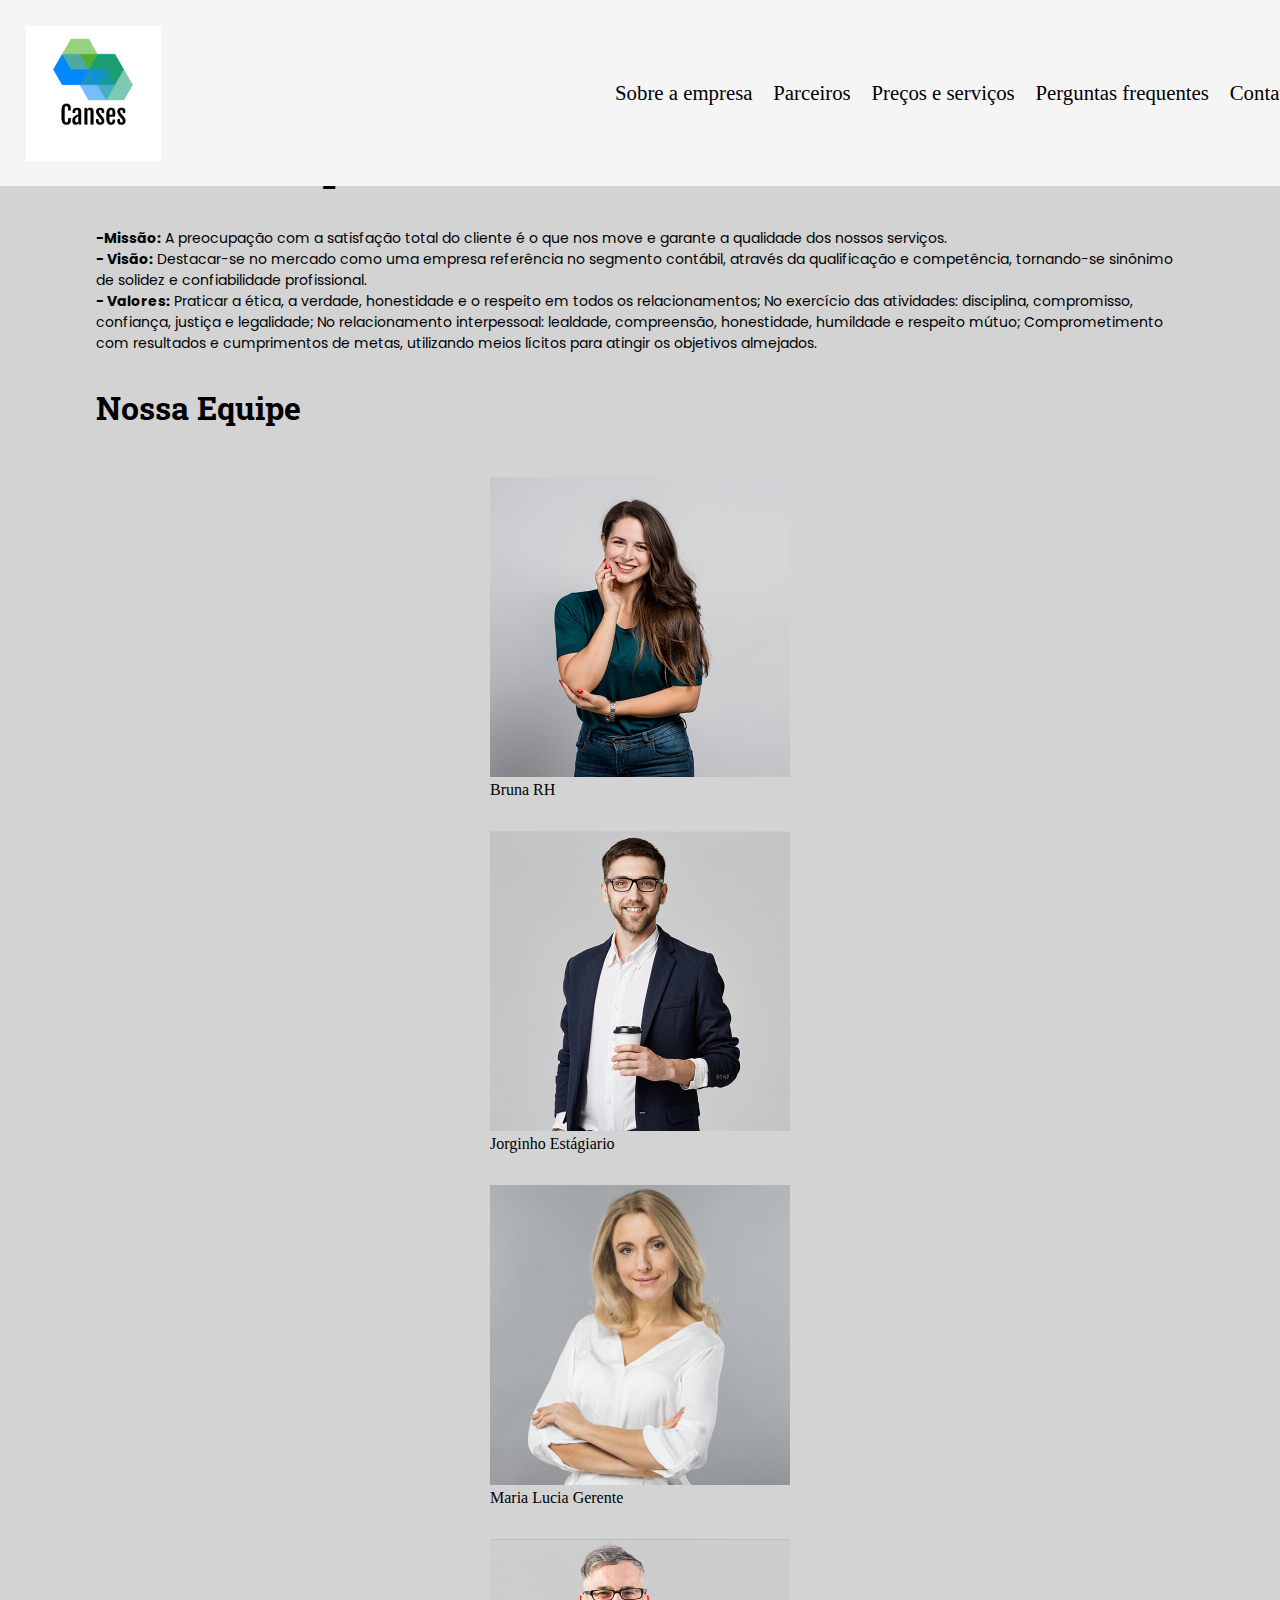
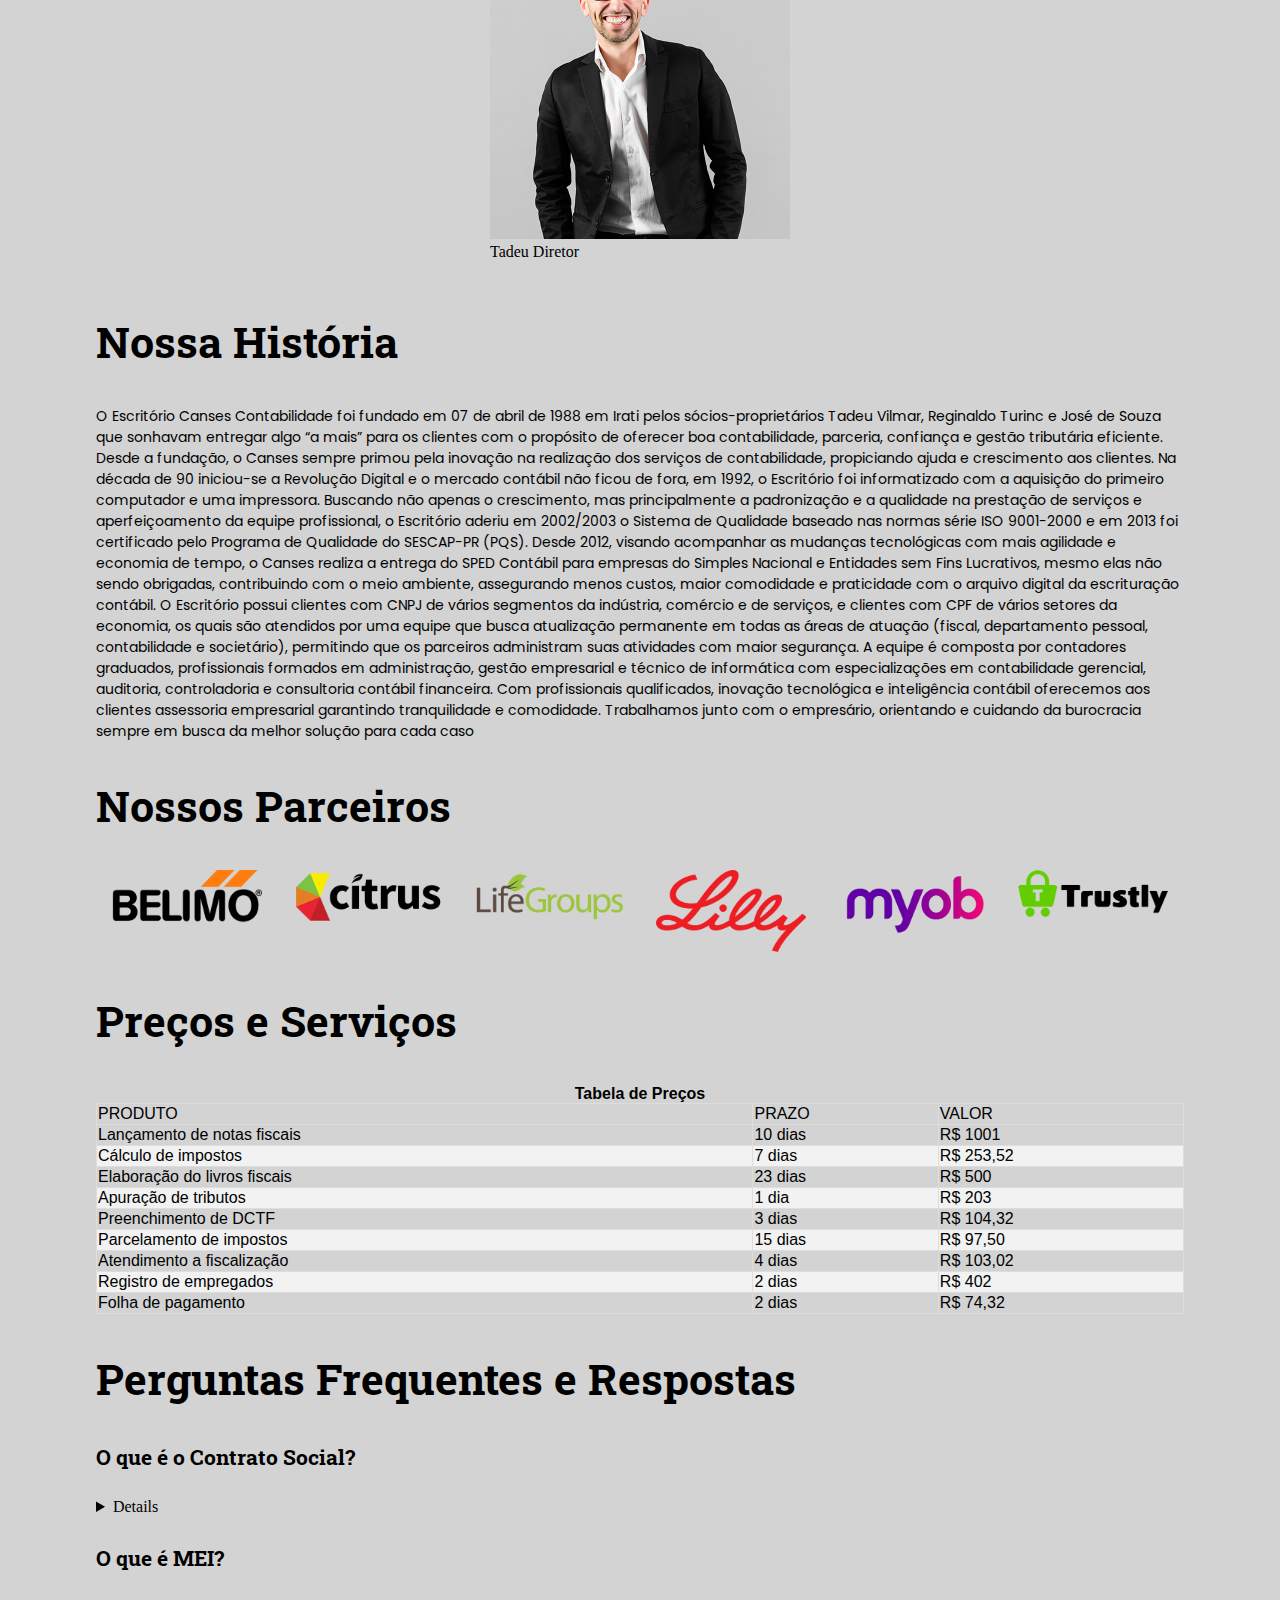
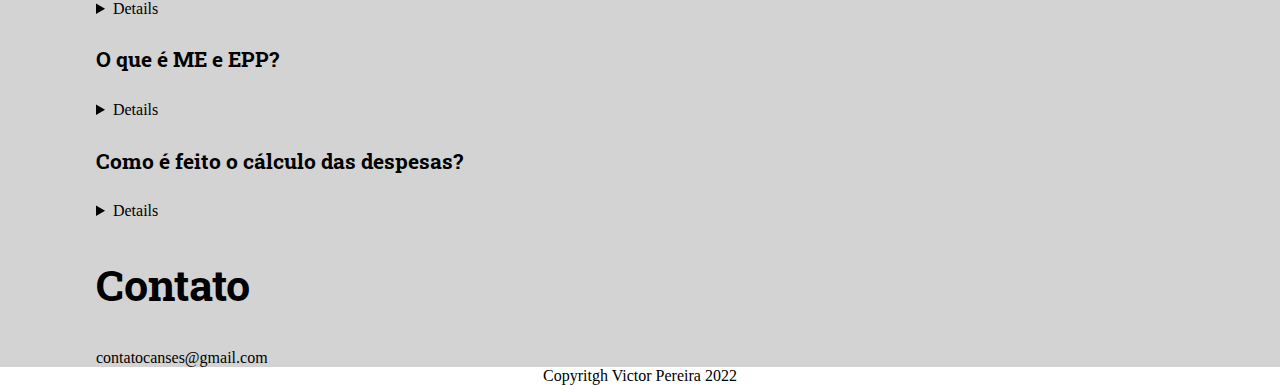
==== proejto final.html @ e2a0a749 "atualizando o projeto" ====
<!DOCTYPE html>
<html lang="pt-Br">
<head>
	<meta charset="UTF-8">
	<meta name="viewport" content="width=device-width, initial-scale=1.0">
	<title>CansesLtda</title>
	<link rel="icon"  href="img/Logo/icone.ico" type="image/icon type">
	<link rel="stylesheet" type="text/css" href="style.css">
</head>
<body>
	<!--Começo do Header-->
	<header>
		<!--Logo da empresa -->
		<img src="img/Logo/logo.png" alt="">
		<nav>
			<ul>
				<li><a href="#home">Sobre a empresa</a></li>
				<li><a href="#clientesParceiros">Parceiros</a></li>
				<li><a href="#preços">Preços e serviços</a></li>
				<li><a href="#faq">Perguntas frequentes</a></li>
				<li><a href="#contato">Contato</a></li>
			</ul>
		</nav>
	</header>
	<!--Fim do header -->
	<!--Sobre a empresa -->
	<main id="home">
		<h2>Sobre a empresa</h2>
		<p> <strong>-Missão:</strong> A preocupação com a satisfação total do cliente é o que nos move e garante
			a qualidade dos nossos serviços.<br>
			<strong>- Visão:</strong> Destacar-se no mercado como uma empresa referência no segmento
			contábil, através da qualificação e competência, tornando-se sinônimo de solidez e
			confiabilidade profissional.<br>
			<strong>- Valores:</strong> Praticar a ética, a verdade, honestidade e o respeito em todos os
			relacionamentos; No exercício das atividades: disciplina, compromisso, confiança,
			justiça e legalidade; No relacionamento interpessoal: lealdade, compreensão,
			honestidade, humildade e respeito mútuo; Comprometimento com resultados e
		cumprimentos de metas, utilizando meios lícitos para atingir os objetivos almejados.</p>
		<h3>Nossa Equipe</h3>
		<div class="fotos">
			<figure>
				<img class="pessoas" src="img/Equipe/Bruna.jpeg" alt="Bruna">
				<figcaption>Bruna RH</figcaption>
			</figure>
			<figure>
				<img class="pessoas" src="img/Equipe/Jorginho.jpeg" alt="Jorginho">
				<figcaption>Jorginho Estágiario</figcaption>
			</figure>
			<figure>
				<img class="pessoas" src="img/Equipe/Maria Lucia.jpeg" alt="Maria Lucia">
				<figcaption>Maria Lucia Gerente</figcaption>
			</figure>
			<figure>
				<img class="pessoas" src="img/Equipe/Tadeu.jpeg" alt="Tadeu">
				<figcaption>Tadeu Diretor</figcaption>
			</figure>
		</div>	
	<!--Fim sobre a empresa -->

	<!--Área da historia da empresa -->
	<section id="historia">
		<h2>Nossa História</h2>
		<p> O Escritório Canses Contabilidade foi fundado em 07 de abril de 1988 em Irati pelos
			sócios-proprietários Tadeu Vilmar, Reginaldo Turinc e José de Souza que sonhavam
			entregar algo “a mais” para os clientes com o propósito de oferecer boa contabilidade,
			parceria, confiança e gestão tributária eficiente.
			Desde a fundação, o Canses sempre primou pela inovação na realização dos serviços de
			contabilidade, propiciando ajuda e crescimento aos clientes. Na década de 90 iniciou-se a
			Revolução Digital e o mercado contábil não ficou de fora, em 1992, o Escritório foi
			informatizado com a aquisição do primeiro computador e uma impressora.
			Buscando não apenas o crescimento, mas principalmente a padronização e a qualidade na
			prestação de serviços e aperfeiçoamento da equipe profissional, o Escritório aderiu em
			2002/2003 o Sistema de Qualidade baseado nas normas série ISO 9001-2000 e em 2013
			foi certificado pelo Programa de Qualidade do SESCAP-PR (PQS).
			Desde 2012, visando acompanhar as mudanças tecnológicas com mais agilidade e
			economia de tempo, o Canses realiza a entrega do SPED Contábil para empresas do
			Simples Nacional e Entidades sem Fins Lucrativos, mesmo elas não sendo obrigadas,
			contribuindo com o meio ambiente, assegurando menos custos, maior comodidade e
			praticidade com o arquivo digital da escrituração contábil.
			O Escritório possui clientes com CNPJ de vários segmentos da indústria, comércio e de
			serviços, e clientes com CPF de vários setores da economia, os quais são atendidos por
			uma equipe que busca atualização permanente em todas as áreas de atuação (fiscal,
			departamento pessoal, contabilidade e societário), permitindo que os parceiros administram
			suas atividades com maior segurança.
			A equipe é composta por contadores graduados, profissionais formados em administração,
			gestão empresarial e técnico de informática com especializações em contabilidade
			gerencial, auditoria, controladoria e consultoria contábil financeira.
			Com profissionais qualificados, inovação tecnológica e inteligência contábil oferecemos aos
			clientes assessoria empresarial garantindo tranquilidade e comodidade. Trabalhamos junto
			com o empresário, orientando e cuidando da burocracia sempre em busca da melhor
		solução para cada caso</p>
	</section>
	<!--Fim da área da historia da empresa -->

	<!--Área de Clientes Parceiros -->
	<section>
		<h2>Nossos Parceiros</h2>
		<article id="clientesParceiros">
			<a target="_blank" href="https://www.belimo.com/"><img src="img/Clientes/Belimo.png" alt="" class="parceiros"></a>
			<a target="_blank" href=" https://citrus.cx/"><img src="img/Clientes/Citrus.png" alt="" class="parceiros"></a>
			<a target="_blank" href="https://www.life.church/lifegroups/"><img src="img/Clientes/Life Groups.png" alt="" class="parceiros"></a>
			<a target="_blank" href="https://www.lilly.com.br/"><img src="img/Clientes/Lilly.png" alt="" class="parceiros"></a>
			<a target="_blank" href="https://www.myob.com/au"><img src="img/Clientes/Myob.png" alt="" class="parceiros"></a>
			<a target="_blank" href="https://www.trustly.net/pt-BR"><img src="img/Clientes/Trustly.png" alt="" class="parceiros"></a>
		</article>
	</section>
	<!--Fim da área de Clientes Parceiros -->

	<!--Área de preços da empresa -->
	<section id="preços" style="align-content: center;">
		<h2>Preços e Serviços</h2>
		<table border="1" >
			<caption><strong>Tabela de Preços</strong></caption>
			<thead>
				<tr>
					<td>PRODUTO</td>
					<td>PRAZO</td>
					<td>VALOR</td>
				</tr>
			</thead>
			<tbody>
				<tr>
					<td>Lançamento de notas fiscais</td>
					<td>10 dias</td>
					<td>R$ 1001</td>
				</tr>
				<tr>
					<td>Cálculo de impostos</td>
					<td>7 dias</td>
					<td>R$ 253,52</td>
				</tr>
				<tr>
					<td>Elaboração do livros fiscais</td>
					<td>23 dias</td>
					<td>R$ 500</td>
				</tr>
				<tr>
					<td>Apuração de tributos</td>
					<td>1 dia</td>
					<td>R$ 203</td>
				</tr>
				<tr>
					<td>Preenchimento de DCTF</td>
					<td>3 dias</td>
					<td>R$ 104,32</td>
				</tr>
				<tr>
					<td>Parcelamento de impostos</td>
					<td>15 dias</td>
					<td>R$ 97,50</td>
				</tr>
				<tr>
					<td>Atendimento a fiscalização</td>
					<td>4 dias</td>
					<td>R$ 103,02</td>
				</tr>
				<tr>
					<td>Registro de empregados</td>
					<td>2 dias</td>
					<td>R$ 402</td>
				</tr>
				<tr>
					<td>Folha de pagamento</td>
					<td>2 dias</td>
					<td>R$ 74,32</td>
				</tr>
			</tbody>
		</table>
	</section>
	<!--Fim da área de preços da empresa -->

	<!--Área de perguntas frequentes -->
	<section id="faq">
		<h2>Perguntas Frequentes e Respostas</h2>
		<!--Usando Sumary e detail para fazer o efeito Sanfona no site, o summary mostra o títuto e o details mostra o botão -->
		<summary>
			<h4>O que é o Contrato Social?</h4>
		</summary>
		
		<details>
			<p>O contrato social é o primeiro passo, ele deve ser elaborado de maneira meticulosa, para
				não haver nenhum erro. No contrato social irão informações como:
				Definir o tipo da empresa – O nome, endereço, atividade que realiza, entre outros detalhes.<br>
				Definição do CNAE – Este passo é fundamental. A definição do CNAE influi diretamente na
				tributação da empresa, sendo decisivo em processos como licitações.<br>
				Descrição dos Sócios – Quem são os sócios e quais as atribuições de cada um?<br>
				Fechamento do Capital Social – Qual será o total de investimento inicial em sua empresa?<br>
				E como cada sócio arcará com as despesas? Lembrando que é recomendado um
			investimento igual entre os sócios</p>
		</details>
		<summary>
			<h4>O que é MEI?</h4>
		</summary>
		<details>
			<p>O MEI ou Micro Empreendedor Individual é indicado para quem deseja trabalhar sozinho. O
				exemplo mais comum são os prestadores de serviço. Essa modalidade só permite a
			contratação de um funcionário.</p>
		</details>
		<summary>
			<h4>O que é ME e EPP?</h4>
		</summary>
		<details>
			<p>As Micro-Empresas ou ME e as Empresas de Pequeno Porte ou EPP são modalidades com
				arrecadações maiores, variando entre uma receita anual de R$ 60.000,01 até R$
			3.600.000,00. Nelas é possível contratar mais de um funcionário.</p>
		</details>
		<summary>
			<h4>Como é feito o cálculo das despesas?</h4>
		</summary>
		<details>
			<p>O cálculo das despesas não deve levar em conta apenas salários e aluguel. É necessário
				elaborar uma planilha que contenha informações referentes aos gastos mensais, identificar
				quais são as despesas fixas e variáveis.
			A partir dai, é feito todo um planejamento para otimizar o dinheiro da sua empresa.</p>
		</details>
	</section>
	<!--Fim da área de perguntas frequentes -->

	<!--Área de contato -->
	<section id="contato">
		<h2>Contato</h2>
		<a target="_blank" href="contatocanses@gmail.com">contatocanses@gmail.com</a>
		<form></form>
	</section>	
	<!--Fim da área de contato -->
</main>
	<footer>Copyritgh Victor Pereira 2022</footer>
</body>
</html>
---- style.css ----
/* Importação de fontes */
@import url('https://fonts.googleapis.com/css2?family=Baloo+Bhaijaan+2:wght@600&family=Dosis:wght@800&family=Poppins:wght@700&family=Roboto+Serif:opsz,wght@8..144,300&family=Roboto+Slab:wght@500;700&display=swap');

@import url('https://fonts.googleapis.com/css2?family=Baloo+Bhaijaan+2:wght@600&family=Dosis:wght@800&family=Poppins&display=swap');

/* Reset */
body {
	margin: 0px;
	padding: 0px;
	box-sizing: border-box;
	margin-top: 15vh;
}

body {
	background-color: lightgrey;

}

/* Mudando o header para Flex-box para alinhar o nav e o logo da empresa dentro do header. Também colocando os atributos position fixed, z-idex para deixar o navbar sempre no topo */
header {
	/*Organizando os itens dentro do header */
	display: flex;
	flex-direction: row;
	justify-content: space-between;
	background-color: whitesmoke;
	align-items: center;
	/*Deixando o header sempre no topo, mesmo quando rola a página */
	position: fixed;
	top: 0;
	z-index: 1000;
	/* Regras de layout*/
	padding: 2%;
	width: 100%;


}

/* Definido o tamanho do logo */
header img {
	max-height: 15vh;
	max-width: 15vw;
}

/* Flexbox dentro do flexbox pra organizar os itens dentro da ul*/
nav ul {
	display: flex;
	flex-direction: row;
	justify-content: space-around;
	list-style: none;
	margin: 0;
	padding: 0;

}

/*Espaçamento do li */
nav li {

	padding-right: 1em;
	font-size: 1.3rem;
}

nav li:last-child {
	margin-right: 0;
	padding-right: 10px;
	/* Remova a margem direita do último item */
}

/* div em volta do body excluindo o header */

main {
	margin: 0 auto;
	/* Centraliza o conteúdo */
	padding: 0 5%;
	/* Adiciona margem de sangria nas laterais */
	max-width: 85vw;
}

/* Mudando as config da fonte */
h2 {
	font-family: Roboto Slab;
	font-size: 2.7rem;
}

h3 {
	font-family: Roboto Slab;
	font-size: 2.0rem;
}

h4 {
	font-family: Roboto Slab;
	font-size: 1.3rem;
}

p {
	font-size: 14px;
	font-family: Poppins;
}

.fotos {
	display: flex;
	flex-direction: column;
	align-items: center;
	max-width: 100vw;
}

/* Imagem dos funcionarios */
.pessoas {
	height: 300px;
	width: auto;
}

.parceiros {
	width: 150px;
	height: auto;

}

#clientesParceiros {
	display: flex;
	flex-direction: row;
	justify-content: space-around;
}

table {
	font-family: Arial, Helvetica, sans-serif;
	width: 100%;
	border-collapse: collapse;
	padding: 8px;
	border: 1px solid #ddd;

}

table tr:nth-child(even) {
	background-color: #f2f2f2;
}

table tr:hover {
	background-color: #ddd;
}

table th {
	padding-top: 12px;
	padding-bottom: 12px;
	text-align: left;
	background-color: #04AA6D;
	color: white;
}

a {
	text-decoration: none;
	color: black;
}

a:hover {
	font-size: 1.2em;
}

footer {
	background-color: #fff;
	text-align: center;
}
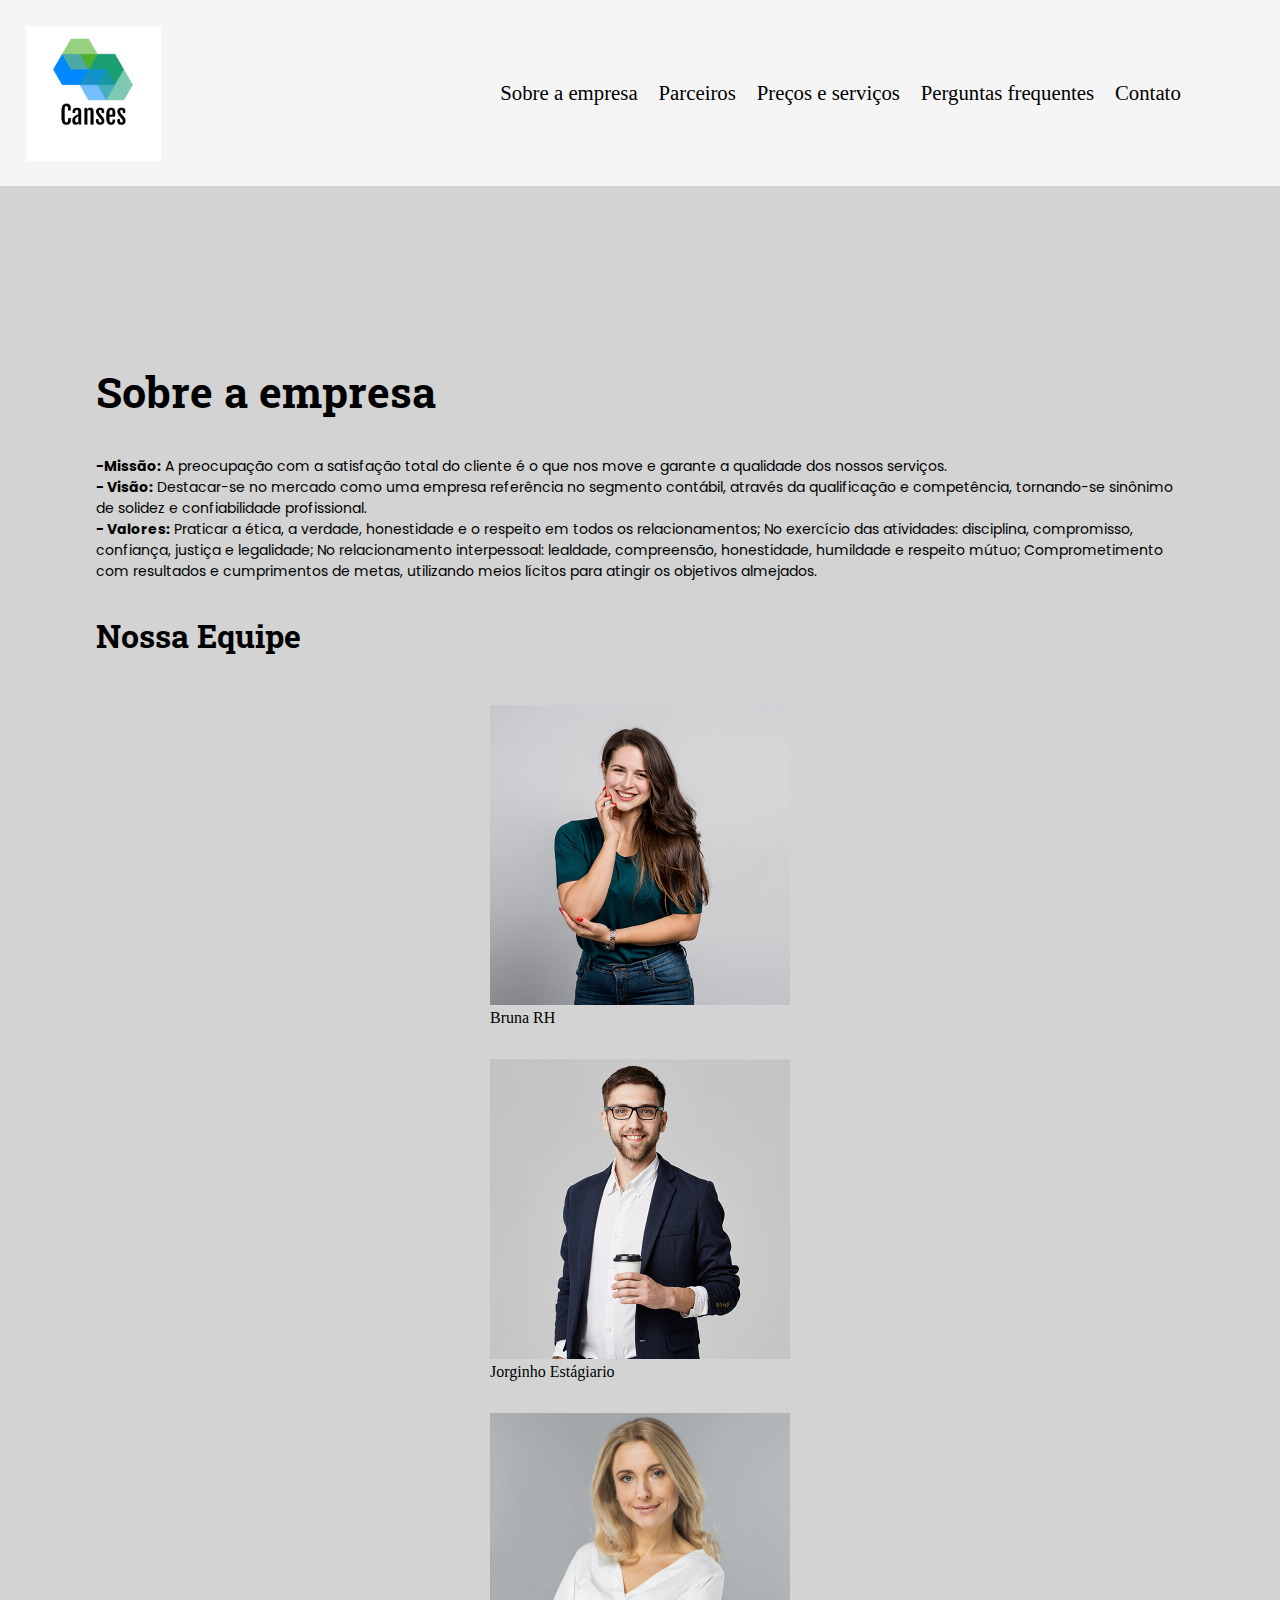
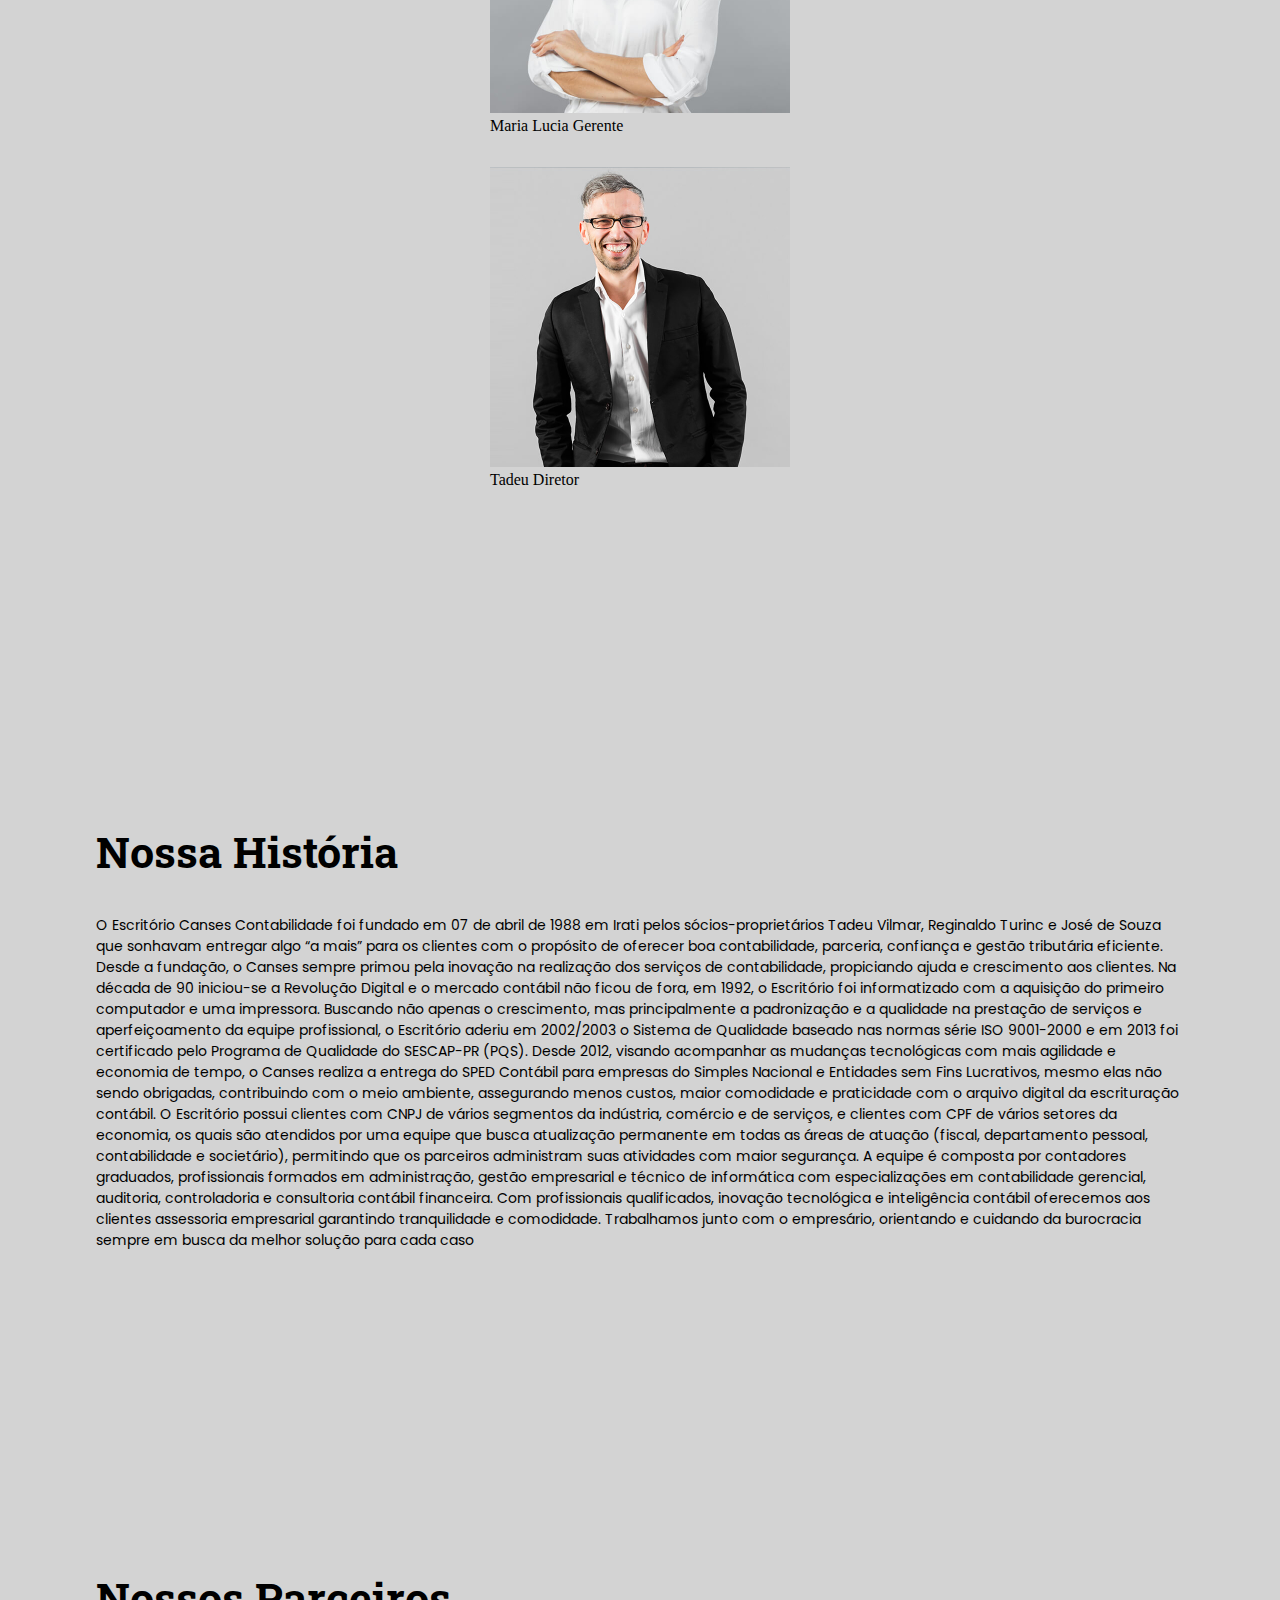
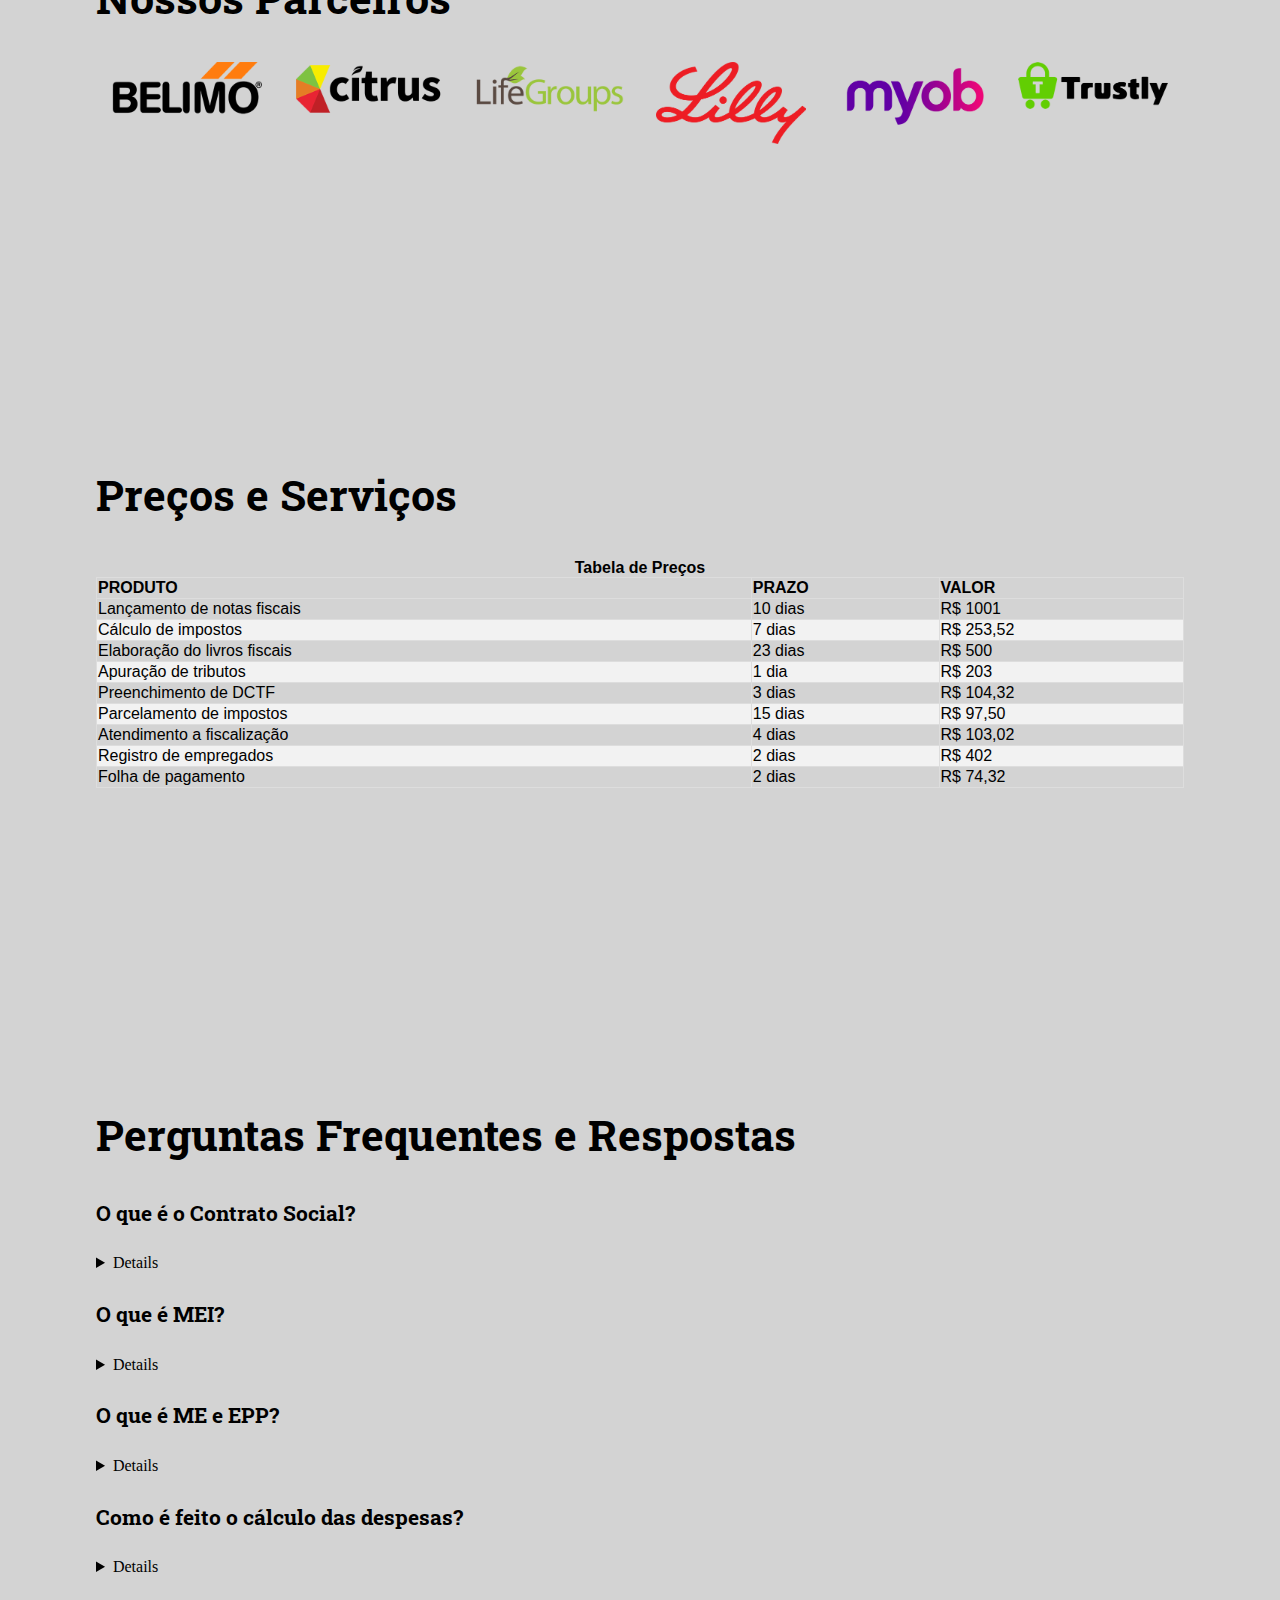
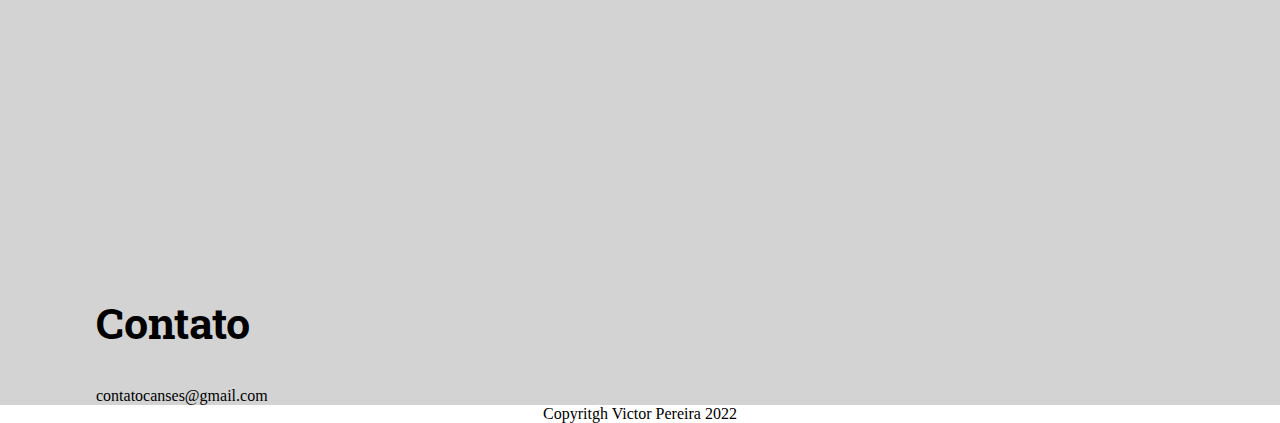
==== commit c5394be2: "Atualizando o projeto" ====
--- a/proejto final.html
+++ b/proejto final.html
@@ -14,17 +14,18 @@
 		<img src="img/Logo/logo.png" alt="">
 		<nav>
 			<ul>
-				<li><a href="#home">Sobre a empresa</a></li>
-				<li><a href="#clientesParceiros">Parceiros</a></li>
-				<li><a href="#preços">Preços e serviços</a></li>
-				<li><a href="#faq">Perguntas frequentes</a></li>
-				<li><a href="#contato">Contato</a></li>
+				<li><a class="adjusted-anchor" href="#home">Sobre a empresa</a></li>
+				<li><a class="adjusted-anchor" href="#clientesParceiros">Parceiros</a></li>
+				<li><a class="adjusted-anchor" href="#preços">Preços e serviços</a></li>
+				<li><a class="adjusted-anchor" href="#faq">Perguntas frequentes</a></li>
+				<li><a class="adjusted=anchor" href="#contato">Contato</a></li>
 			</ul>
 		</nav>
 	</header>
 	<!--Fim do header -->
 	<!--Sobre a empresa -->
 	<main id="home">
+		<section>
 		<h2>Sobre a empresa</h2>
 		<p> <strong>-Missão:</strong> A preocupação com a satisfação total do cliente é o que nos move e garante
 			a qualidade dos nossos serviços.<br>
@@ -55,6 +56,7 @@
 				<figcaption>Tadeu Diretor</figcaption>
 			</figure>
 		</div>	
+	</section>
 	<!--Fim sobre a empresa -->
 
 	<!--Área da historia da empresa -->
@@ -113,9 +115,9 @@
 			<caption><strong>Tabela de Preços</strong></caption>
 			<thead>
 				<tr>
-					<td>PRODUTO</td>
-					<td>PRAZO</td>
-					<td>VALOR</td>
+					<td><strong>PRODUTO</strong></td>
+					<td><strong>PRAZO</strong></td>
+					<td><strong>VALOR</strong></td>
 				</tr>
 			</thead>
 			<tbody>
--- a/style.css
+++ b/style.css
@@ -31,6 +31,7 @@
 	/* Regras de layout*/
 	padding: 2%;
 	width: 100%;
+	
 
 
 }
@@ -42,6 +43,10 @@
 }
 
 /* Flexbox dentro do flexbox pra organizar os itens dentro da ul*/
+nav{
+	position:relative ;
+}
+
 nav ul {
 	display: flex;
 	flex-direction: row;
@@ -49,30 +54,35 @@
 	list-style: none;
 	margin: 0;
 	padding: 0;
-
 }
 
 /*Espaçamento do li */
 nav li {
-
 	padding-right: 1em;
-	font-size: 1.3rem;
+	font-size: 1.3rem;	
 }
 
 nav li:last-child {
 	margin-right: 0;
-	padding-right: 10px;
+	padding-right: 6em;
 	/* Remova a margem direita do último item */
 }
 
 /* div em volta do body excluindo o header */
-
 main {
 	margin: 0 auto;
 	/* Centraliza o conteúdo */
 	padding: 0 5%;
 	/* Adiciona margem de sangria nas laterais */
 	max-width: 85vw;
+}
+
+/*Deixando a navegação melhor, via anchor do navbar*/
+
+
+section {
+	margin-top: 10vh; /* Adicione uma margem superior de 10vh */
+	padding-top: 15vw;
 }
 
 /* Mudando as config da fonte */
@@ -120,7 +130,7 @@
 	flex-direction: row;
 	justify-content: space-around;
 }
-
+/*Ajustando a tabela */
 table {
 	font-family: Arial, Helvetica, sans-serif;
 	width: 100%;
